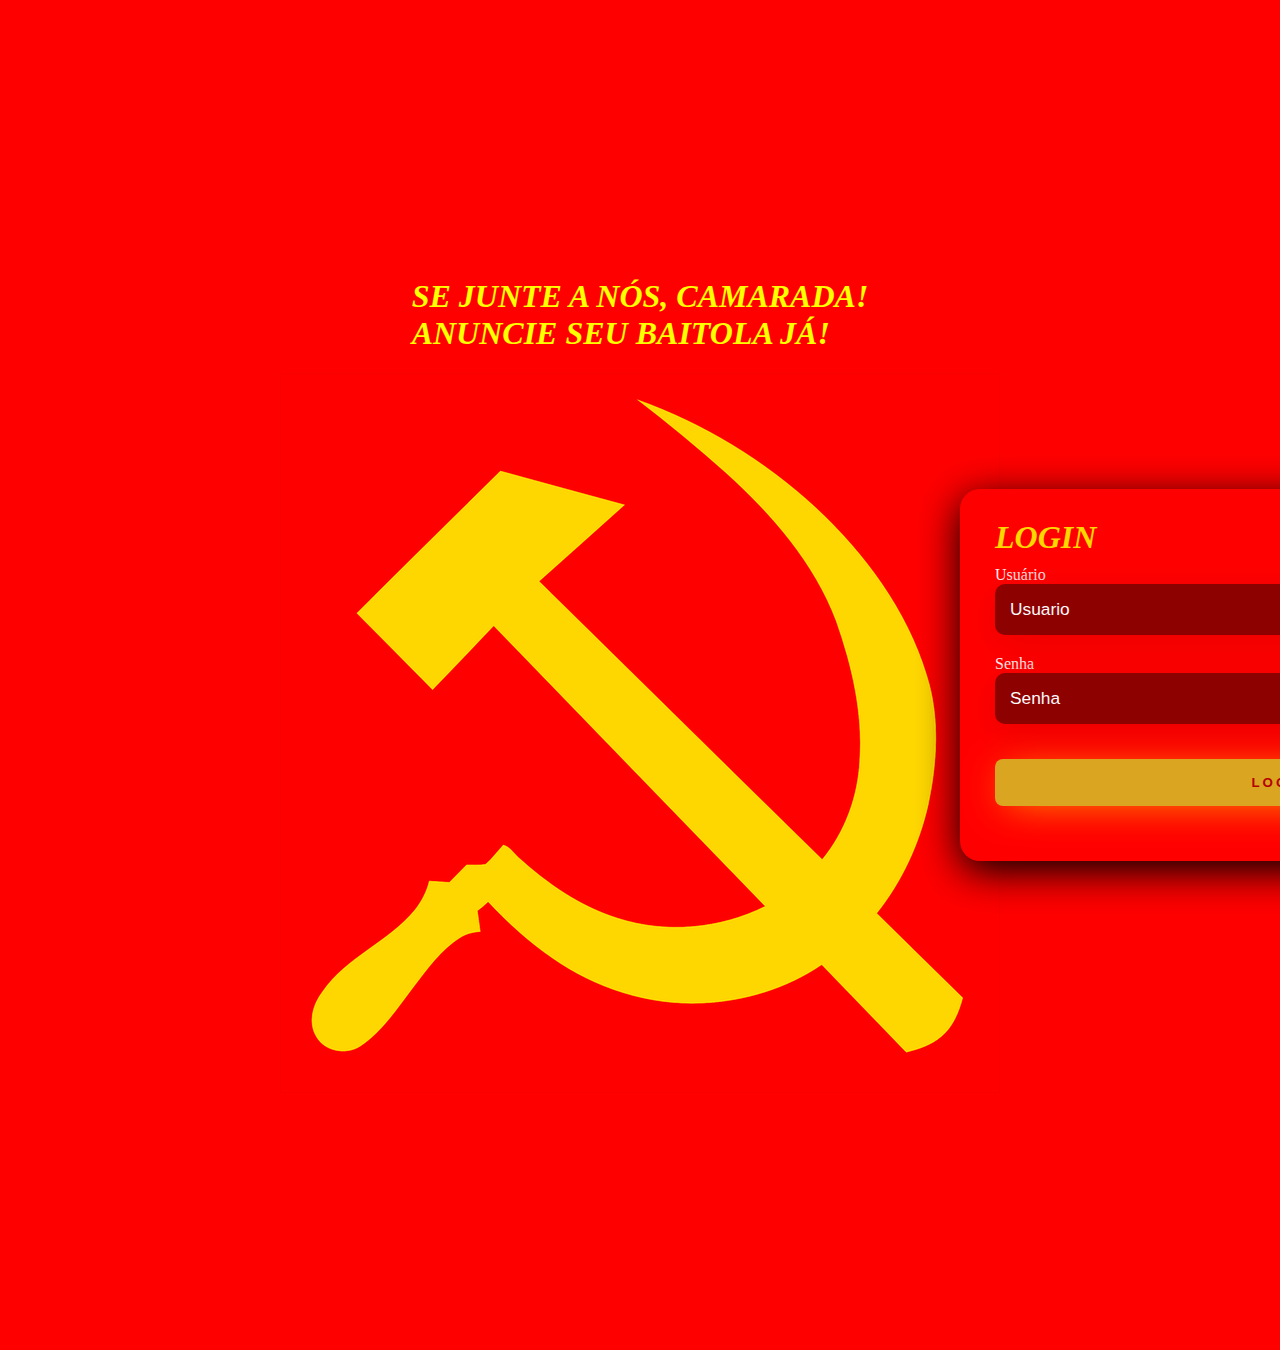
==== Vendas BLO.html @ c7d5794b "Add files via upload" ====
<!DOCTYPE html>
<html lang = "pt-br">
<head>

<meta charset="UTF-8">
<meta http-equiv="X-UA-Compatible" content="IE=edge">
<meta name="viewport" content="width=device-width, initial-scale=1.0">
<link rel ="stylesheet" href="style.css">
<title>BLO</title>
</head>
<body>
<div class="main-Vendas">
<div class="left-Vendas"> 
<h1><em>SE JUNTE A NÓS, CAMARADA!<br>ANUNCIE SEU BAITOLA JÁ!</em></h1>
<img src="vishkk.jpg" class="left-kk" alt="vishkk.jpg">
</div>
<div class="right-Vendas"> 
<div class="card-enter">
    <h1><em>LOGIN</em></h1>
<div class="textfield">
<label for="usuario">Usuário</label>
<input type="text" name="Usuario" placeholder="Usuario">
</div>
<div class="textfield">
    <label for="senha">Senha</label>
    <input type="password" name="Senha" placeholder="Senha">
</div>

<button  class="btn-Login">LOGIN</button>

    </div>

</div>




</body>
</html>
---- style.css ----
body {

margin: 0;
}


.main-Vendas 
{

width: 150vw;
height: 150vh;
background-color: red;
display: flex;
justify-content: center;
align-items: center;
}

.left-Vendas 
{

width: 50vw;
height: 100vh;
display: flex;
justify-content: center;
align-items: center;
flex-direction: column;
}

.left-Vendas > h1 
{
color: yellow; 
}

.left-vishkk.jpg
{
width: 100%;
size: 50px;
}

.right-Vendas
{

width: 50vw;
height: 100vh;
display: flex;
justify-content: center;
align-items: center;
}

.card-enter
{

width: 100%;
display: flex;
justify-content: center;
align-items: center;
flex-direction: column;
padding: 30px 35px;
background-color: red;
border-radius: 20px;
box-shadow: 0px 10px 40px rgb(0, 0, 0);

}

.card-enter > h1
{

width: 100%;
display: flex;
flex-direction: column;
align-items: flex-start;
justify-content: center;
color: gold;
font-weight: 800;
margin: 0;

}

.textfield
{

width: 100%;   
display: flex;
flex-direction: column;
align-items: flex-start;
justify-content: center;
margin: 10px 0px;
}

.textfield > input
{

width: 100%;
border: none;
border-radius: 10px;
padding: 15px;
background-color: rgb(141, 1, 1);
color: snow;
font-size: 13pt;
box-shadow: 0px 10px 40px rgb(236, 0, 0);
outline: none;

}

.textfield > label
{
    color: #ffffff;
    margin-bottom: 1opx;
}

.textfield > input::placeholder
{
color: snow;

}

.btn-Login
{

width: 100%;
padding: 16px 0px;
margin: 25px;
border: none;
border-radius: 8px;
outline: none;
text-transform: uppercase;
font-weight: 800;
letter-spacing: 3px;
color: #b60101;
background: goldenrod;
cursor: pointer;
box-shadow: 0px 5px 40px -12px gold
}
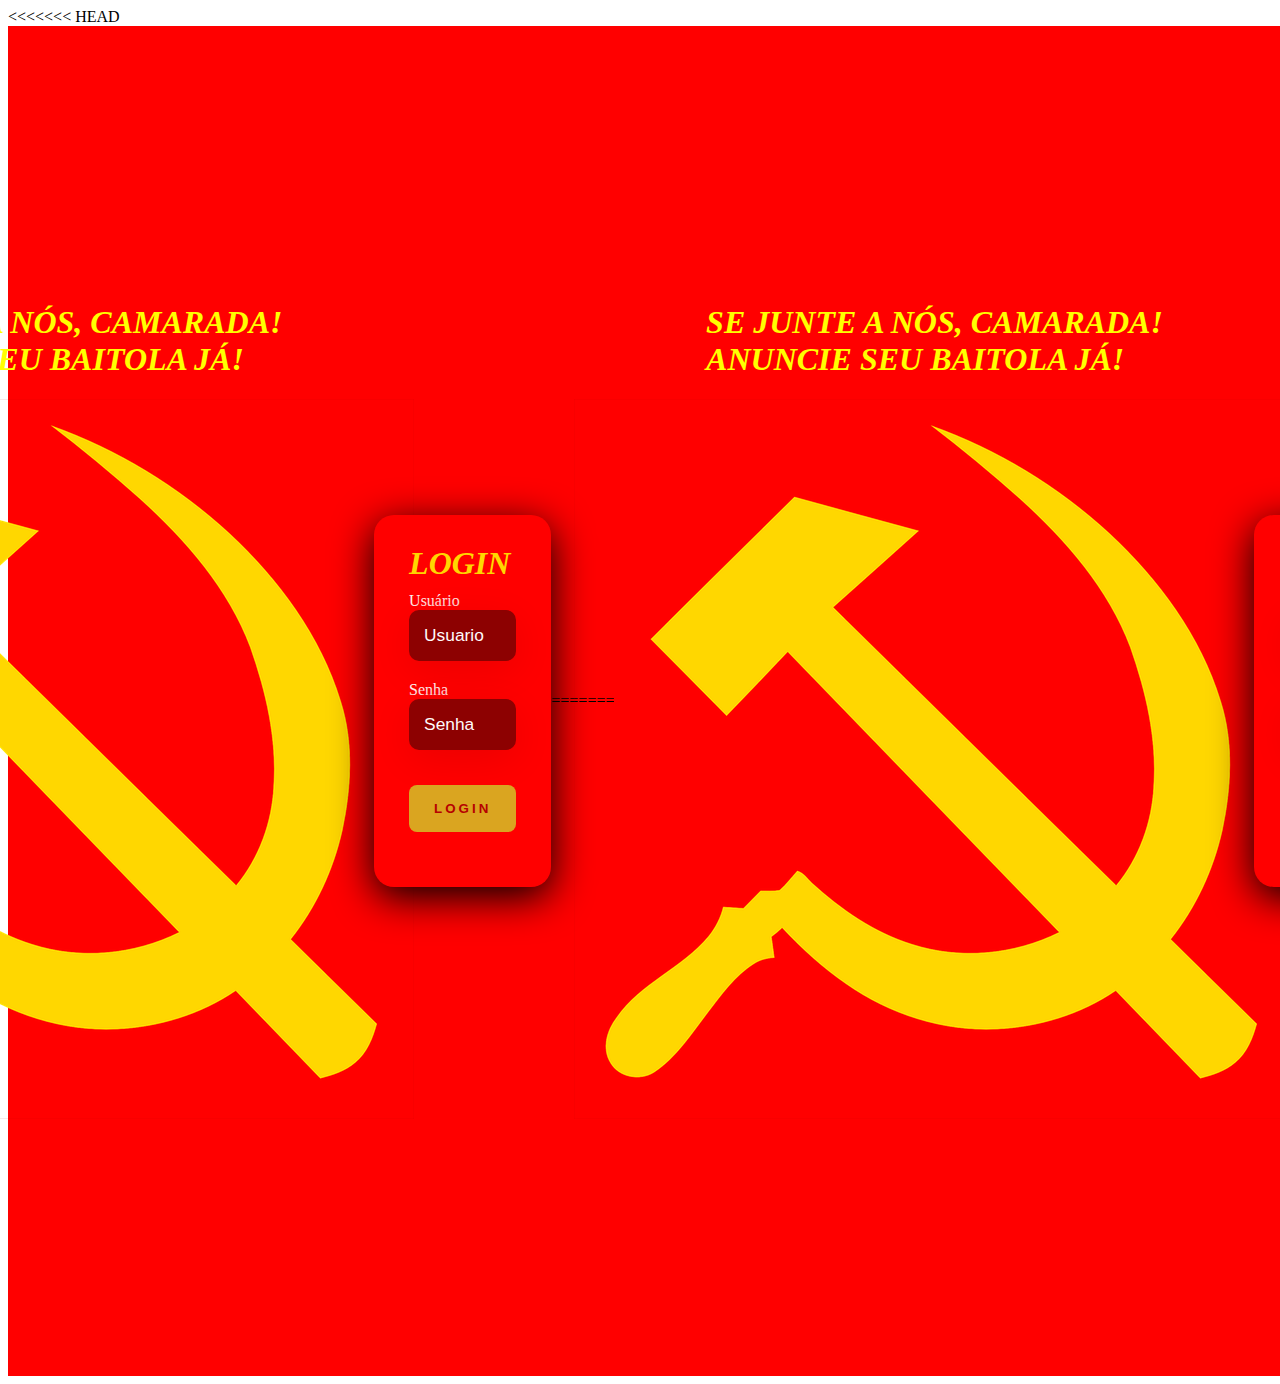
==== commit 74a5d8c8: "algo" ====
--- a/Vendas BLO.html
+++ b/Vendas BLO.html
@@ -1,39 +1,80 @@
-<!DOCTYPE html>
-<html lang = "pt-br">
-<head>
-
-<meta charset="UTF-8">
-<meta http-equiv="X-UA-Compatible" content="IE=edge">
-<meta name="viewport" content="width=device-width, initial-scale=1.0">
-<link rel ="stylesheet" href="style.css">
-<title>BLO</title>
-</head>
-<body>
-<div class="main-Vendas">
-<div class="left-Vendas"> 
-<h1><em>SE JUNTE A NÓS, CAMARADA!<br>ANUNCIE SEU BAITOLA JÁ!</em></h1>
-<img src="vishkk.jpg" class="left-kk" alt="vishkk.jpg">
-</div>
-<div class="right-Vendas"> 
-<div class="card-enter">
-    <h1><em>LOGIN</em></h1>
-<div class="textfield">
-<label for="usuario">Usuário</label>
-<input type="text" name="Usuario" placeholder="Usuario">
-</div>
-<div class="textfield">
-    <label for="senha">Senha</label>
-    <input type="password" name="Senha" placeholder="Senha">
-</div>
-
-<button  class="btn-Login">LOGIN</button>
-
-    </div>
-
-</div>
-
-
-
-
-</body>
+<<<<<<< HEAD
+<!DOCTYPE html>
+<html lang = "pt-br">
+<head>
+
+<meta charset="UTF-8">
+<meta http-equiv="X-UA-Compatible" content="IE=edge">
+<meta name="viewport" content="width=device-width, initial-scale=1.0">
+<link rel ="stylesheet" href="style.css">
+<title>BLO</title>
+</head>
+<body>
+<div class="main-Vendas">
+<div class="left-Vendas"> 
+<h1><em>SE JUNTE A NÓS, CAMARADA!<br>ANUNCIE SEU BAITOLA JÁ!</em></h1>
+<img src="vishkk.jpg" class="left-kk" alt="vishkk.jpg">
+</div>
+<div class="right-Vendas"> 
+<div class="card-enter">
+    <h1><em>LOGIN</em></h1>
+<div class="textfield">
+<label for="usuario">Usuário</label>
+<input type="text" name="Usuario" placeholder="Usuario">
+</div>
+<div class="textfield">
+    <label for="senha">Senha</label>
+    <input type="password" name="Senha" placeholder="Senha">
+</div>
+
+<button  class="btn-Login">LOGIN</button>
+
+    </div>
+
+</div>
+
+
+
+
+</body>
+=======
+<!DOCTYPE html>
+<html lang = "pt-br">
+<head>
+
+<meta charset="UTF-8">
+<meta http-equiv="X-UA-Compatible" content="IE=edge">
+<meta name="viewport" content="width=device-width, initial-scale=1.0">
+<link rel ="stylesheet" href="style.css">
+<title>BLO</title>
+</head>
+<body>
+<div class="main-Vendas">
+<div class="left-Vendas"> 
+<h1><em>SE JUNTE A NÓS, CAMARADA!<br>ANUNCIE SEU BAITOLA JÁ!</em></h1>
+<img src="vishkk.jpg" class="left-kk" alt="vishkk.jpg">
+</div>
+<div class="right-Vendas"> 
+<div class="card-enter">
+    <h1><em>LOGIN</em></h1>
+<div class="textfield">
+<label for="usuario">Usuário</label>
+<input type="text" name="Usuario" placeholder="Usuario">
+</div>
+<div class="textfield">
+    <label for="senha">Senha</label>
+    <input type="password" name="Senha" placeholder="Senha">
+</div>
+
+<button  class="btn-Login">LOGIN</button>
+
+    </div>
+
+</div>
+
+
+
+
+</body>
+>>>>>>> c7d5794b2a1d4a5db6db2e9f6faddb538bcc2c95
 </html>--- a/style.css
+++ b/style.css
@@ -1,133 +1,268 @@
-body {
-
-margin: 0;
-}
-
-
-.main-Vendas 
-{
-
-width: 150vw;
-height: 150vh;
-background-color: red;
-display: flex;
-justify-content: center;
-align-items: center;
-}
-
-.left-Vendas 
-{
-
-width: 50vw;
-height: 100vh;
-display: flex;
-justify-content: center;
-align-items: center;
-flex-direction: column;
-}
-
-.left-Vendas > h1 
-{
-color: yellow; 
-}
-
-.left-vishkk.jpg
-{
-width: 100%;
-size: 50px;
-}
-
-.right-Vendas
-{
-
-width: 50vw;
-height: 100vh;
-display: flex;
-justify-content: center;
-align-items: center;
-}
-
-.card-enter
-{
-
-width: 100%;
-display: flex;
-justify-content: center;
-align-items: center;
-flex-direction: column;
-padding: 30px 35px;
-background-color: red;
-border-radius: 20px;
-box-shadow: 0px 10px 40px rgb(0, 0, 0);
-
-}
-
-.card-enter > h1
-{
-
-width: 100%;
-display: flex;
-flex-direction: column;
-align-items: flex-start;
-justify-content: center;
-color: gold;
-font-weight: 800;
-margin: 0;
-
-}
-
-.textfield
-{
-
-width: 100%;   
-display: flex;
-flex-direction: column;
-align-items: flex-start;
-justify-content: center;
-margin: 10px 0px;
-}
-
-.textfield > input
-{
-
-width: 100%;
-border: none;
-border-radius: 10px;
-padding: 15px;
-background-color: rgb(141, 1, 1);
-color: snow;
-font-size: 13pt;
-box-shadow: 0px 10px 40px rgb(236, 0, 0);
-outline: none;
-
-}
-
-.textfield > label
-{
-    color: #ffffff;
-    margin-bottom: 1opx;
-}
-
-.textfield > input::placeholder
-{
-color: snow;
-
-}
-
-.btn-Login
-{
-
-width: 100%;
-padding: 16px 0px;
-margin: 25px;
-border: none;
-border-radius: 8px;
-outline: none;
-text-transform: uppercase;
-font-weight: 800;
-letter-spacing: 3px;
-color: #b60101;
-background: goldenrod;
-cursor: pointer;
-box-shadow: 0px 5px 40px -12px gold
+<<<<<<< HEAD
+body {
+
+margin: 0;
+}
+
+
+.main-Vendas 
+{
+
+width: 150vw;
+height: 150vh;
+background-color: red;
+display: flex;
+justify-content: center;
+align-items: center;
+}
+
+.left-Vendas 
+{
+
+width: 50vw;
+height: 100vh;
+display: flex;
+justify-content: center;
+align-items: center;
+flex-direction: column;
+}
+
+.left-Vendas > h1 
+{
+color: yellow; 
+}
+
+.left-vishkk.jpg
+{
+width: 100%;
+size: 50px;
+}
+
+.right-Vendas
+{
+
+width: 50vw;
+height: 100vh;
+display: flex;
+justify-content: center;
+align-items: center;
+}
+
+.card-enter
+{
+
+width: 100%;
+display: flex;
+justify-content: center;
+align-items: center;
+flex-direction: column;
+padding: 30px 35px;
+background-color: red;
+border-radius: 20px;
+box-shadow: 0px 10px 40px rgb(0, 0, 0);
+
+}
+
+.card-enter > h1
+{
+
+width: 100%;
+display: flex;
+flex-direction: column;
+align-items: flex-start;
+justify-content: center;
+color: gold;
+font-weight: 800;
+margin: 0;
+
+}
+
+.textfield
+{
+
+width: 100%;   
+display: flex;
+flex-direction: column;
+align-items: flex-start;
+justify-content: center;
+margin: 10px 0px;
+}
+
+.textfield > input
+{
+
+width: 100%;
+border: none;
+border-radius: 10px;
+padding: 15px;
+background-color: rgb(141, 1, 1);
+color: snow;
+font-size: 13pt;
+box-shadow: 0px 10px 40px rgb(236, 0, 0);
+outline: none;
+
+}
+
+.textfield > label
+{
+    color: #ffffff;
+    margin-bottom: 1opx;
+}
+
+.textfield > input::placeholder
+{
+color: snow;
+
+}
+
+.btn-Login
+{
+
+width: 100%;
+padding: 16px 0px;
+margin: 25px;
+border: none;
+border-radius: 8px;
+outline: none;
+text-transform: uppercase;
+font-weight: 800;
+letter-spacing: 3px;
+color: #b60101;
+background: goldenrod;
+cursor: pointer;
+box-shadow: 0px 5px 40px -12px gold
+=======
+body {
+
+margin: 0;
+}
+
+
+.main-Vendas 
+{
+
+width: 150vw;
+height: 150vh;
+background-color: red;
+display: flex;
+justify-content: center;
+align-items: center;
+}
+
+.left-Vendas 
+{
+
+width: 50vw;
+height: 100vh;
+display: flex;
+justify-content: center;
+align-items: center;
+flex-direction: column;
+}
+
+.left-Vendas > h1 
+{
+color: yellow; 
+}
+
+.left-vishkk.jpg
+{
+width: 100%;
+size: 50px;
+}
+
+.right-Vendas
+{
+
+width: 50vw;
+height: 100vh;
+display: flex;
+justify-content: center;
+align-items: center;
+}
+
+.card-enter
+{
+
+width: 100%;
+display: flex;
+justify-content: center;
+align-items: center;
+flex-direction: column;
+padding: 30px 35px;
+background-color: red;
+border-radius: 20px;
+box-shadow: 0px 10px 40px rgb(0, 0, 0);
+
+}
+
+.card-enter > h1
+{
+
+width: 100%;
+display: flex;
+flex-direction: column;
+align-items: flex-start;
+justify-content: center;
+color: gold;
+font-weight: 800;
+margin: 0;
+
+}
+
+.textfield
+{
+
+width: 100%;   
+display: flex;
+flex-direction: column;
+align-items: flex-start;
+justify-content: center;
+margin: 10px 0px;
+}
+
+.textfield > input
+{
+
+width: 100%;
+border: none;
+border-radius: 10px;
+padding: 15px;
+background-color: rgb(141, 1, 1);
+color: snow;
+font-size: 13pt;
+box-shadow: 0px 10px 40px rgb(236, 0, 0);
+outline: none;
+
+}
+
+.textfield > label
+{
+    color: #ffffff;
+    margin-bottom: 1opx;
+}
+
+.textfield > input::placeholder
+{
+color: snow;
+
+}
+
+.btn-Login
+{
+
+width: 100%;
+padding: 16px 0px;
+margin: 25px;
+border: none;
+border-radius: 8px;
+outline: none;
+text-transform: uppercase;
+font-weight: 800;
+letter-spacing: 3px;
+color: #b60101;
+background: goldenrod;
+cursor: pointer;
+box-shadow: 0px 5px 40px -12px gold
+>>>>>>> c7d5794b2a1d4a5db6db2e9f6faddb538bcc2c95
 }--- a/style.css
+++ b/style.css
@@ -1,133 +1,268 @@
-body {
-
-margin: 0;
-}
-
-
-.main-Vendas 
-{
-
-width: 150vw;
-height: 150vh;
-background-color: red;
-display: flex;
-justify-content: center;
-align-items: center;
-}
-
-.left-Vendas 
-{
-
-width: 50vw;
-height: 100vh;
-display: flex;
-justify-content: center;
-align-items: center;
-flex-direction: column;
-}
-
-.left-Vendas > h1 
-{
-color: yellow; 
-}
-
-.left-vishkk.jpg
-{
-width: 100%;
-size: 50px;
-}
-
-.right-Vendas
-{
-
-width: 50vw;
-height: 100vh;
-display: flex;
-justify-content: center;
-align-items: center;
-}
-
-.card-enter
-{
-
-width: 100%;
-display: flex;
-justify-content: center;
-align-items: center;
-flex-direction: column;
-padding: 30px 35px;
-background-color: red;
-border-radius: 20px;
-box-shadow: 0px 10px 40px rgb(0, 0, 0);
-
-}
-
-.card-enter > h1
-{
-
-width: 100%;
-display: flex;
-flex-direction: column;
-align-items: flex-start;
-justify-content: center;
-color: gold;
-font-weight: 800;
-margin: 0;
-
-}
-
-.textfield
-{
-
-width: 100%;   
-display: flex;
-flex-direction: column;
-align-items: flex-start;
-justify-content: center;
-margin: 10px 0px;
-}
-
-.textfield > input
-{
-
-width: 100%;
-border: none;
-border-radius: 10px;
-padding: 15px;
-background-color: rgb(141, 1, 1);
-color: snow;
-font-size: 13pt;
-box-shadow: 0px 10px 40px rgb(236, 0, 0);
-outline: none;
-
-}
-
-.textfield > label
-{
-    color: #ffffff;
-    margin-bottom: 1opx;
-}
-
-.textfield > input::placeholder
-{
-color: snow;
-
-}
-
-.btn-Login
-{
-
-width: 100%;
-padding: 16px 0px;
-margin: 25px;
-border: none;
-border-radius: 8px;
-outline: none;
-text-transform: uppercase;
-font-weight: 800;
-letter-spacing: 3px;
-color: #b60101;
-background: goldenrod;
-cursor: pointer;
-box-shadow: 0px 5px 40px -12px gold
+<<<<<<< HEAD
+body {
+
+margin: 0;
+}
+
+
+.main-Vendas 
+{
+
+width: 150vw;
+height: 150vh;
+background-color: red;
+display: flex;
+justify-content: center;
+align-items: center;
+}
+
+.left-Vendas 
+{
+
+width: 50vw;
+height: 100vh;
+display: flex;
+justify-content: center;
+align-items: center;
+flex-direction: column;
+}
+
+.left-Vendas > h1 
+{
+color: yellow; 
+}
+
+.left-vishkk.jpg
+{
+width: 100%;
+size: 50px;
+}
+
+.right-Vendas
+{
+
+width: 50vw;
+height: 100vh;
+display: flex;
+justify-content: center;
+align-items: center;
+}
+
+.card-enter
+{
+
+width: 100%;
+display: flex;
+justify-content: center;
+align-items: center;
+flex-direction: column;
+padding: 30px 35px;
+background-color: red;
+border-radius: 20px;
+box-shadow: 0px 10px 40px rgb(0, 0, 0);
+
+}
+
+.card-enter > h1
+{
+
+width: 100%;
+display: flex;
+flex-direction: column;
+align-items: flex-start;
+justify-content: center;
+color: gold;
+font-weight: 800;
+margin: 0;
+
+}
+
+.textfield
+{
+
+width: 100%;   
+display: flex;
+flex-direction: column;
+align-items: flex-start;
+justify-content: center;
+margin: 10px 0px;
+}
+
+.textfield > input
+{
+
+width: 100%;
+border: none;
+border-radius: 10px;
+padding: 15px;
+background-color: rgb(141, 1, 1);
+color: snow;
+font-size: 13pt;
+box-shadow: 0px 10px 40px rgb(236, 0, 0);
+outline: none;
+
+}
+
+.textfield > label
+{
+    color: #ffffff;
+    margin-bottom: 1opx;
+}
+
+.textfield > input::placeholder
+{
+color: snow;
+
+}
+
+.btn-Login
+{
+
+width: 100%;
+padding: 16px 0px;
+margin: 25px;
+border: none;
+border-radius: 8px;
+outline: none;
+text-transform: uppercase;
+font-weight: 800;
+letter-spacing: 3px;
+color: #b60101;
+background: goldenrod;
+cursor: pointer;
+box-shadow: 0px 5px 40px -12px gold
+=======
+body {
+
+margin: 0;
+}
+
+
+.main-Vendas 
+{
+
+width: 150vw;
+height: 150vh;
+background-color: red;
+display: flex;
+justify-content: center;
+align-items: center;
+}
+
+.left-Vendas 
+{
+
+width: 50vw;
+height: 100vh;
+display: flex;
+justify-content: center;
+align-items: center;
+flex-direction: column;
+}
+
+.left-Vendas > h1 
+{
+color: yellow; 
+}
+
+.left-vishkk.jpg
+{
+width: 100%;
+size: 50px;
+}
+
+.right-Vendas
+{
+
+width: 50vw;
+height: 100vh;
+display: flex;
+justify-content: center;
+align-items: center;
+}
+
+.card-enter
+{
+
+width: 100%;
+display: flex;
+justify-content: center;
+align-items: center;
+flex-direction: column;
+padding: 30px 35px;
+background-color: red;
+border-radius: 20px;
+box-shadow: 0px 10px 40px rgb(0, 0, 0);
+
+}
+
+.card-enter > h1
+{
+
+width: 100%;
+display: flex;
+flex-direction: column;
+align-items: flex-start;
+justify-content: center;
+color: gold;
+font-weight: 800;
+margin: 0;
+
+}
+
+.textfield
+{
+
+width: 100%;   
+display: flex;
+flex-direction: column;
+align-items: flex-start;
+justify-content: center;
+margin: 10px 0px;
+}
+
+.textfield > input
+{
+
+width: 100%;
+border: none;
+border-radius: 10px;
+padding: 15px;
+background-color: rgb(141, 1, 1);
+color: snow;
+font-size: 13pt;
+box-shadow: 0px 10px 40px rgb(236, 0, 0);
+outline: none;
+
+}
+
+.textfield > label
+{
+    color: #ffffff;
+    margin-bottom: 1opx;
+}
+
+.textfield > input::placeholder
+{
+color: snow;
+
+}
+
+.btn-Login
+{
+
+width: 100%;
+padding: 16px 0px;
+margin: 25px;
+border: none;
+border-radius: 8px;
+outline: none;
+text-transform: uppercase;
+font-weight: 800;
+letter-spacing: 3px;
+color: #b60101;
+background: goldenrod;
+cursor: pointer;
+box-shadow: 0px 5px 40px -12px gold
+>>>>>>> c7d5794b2a1d4a5db6db2e9f6faddb538bcc2c95
 }